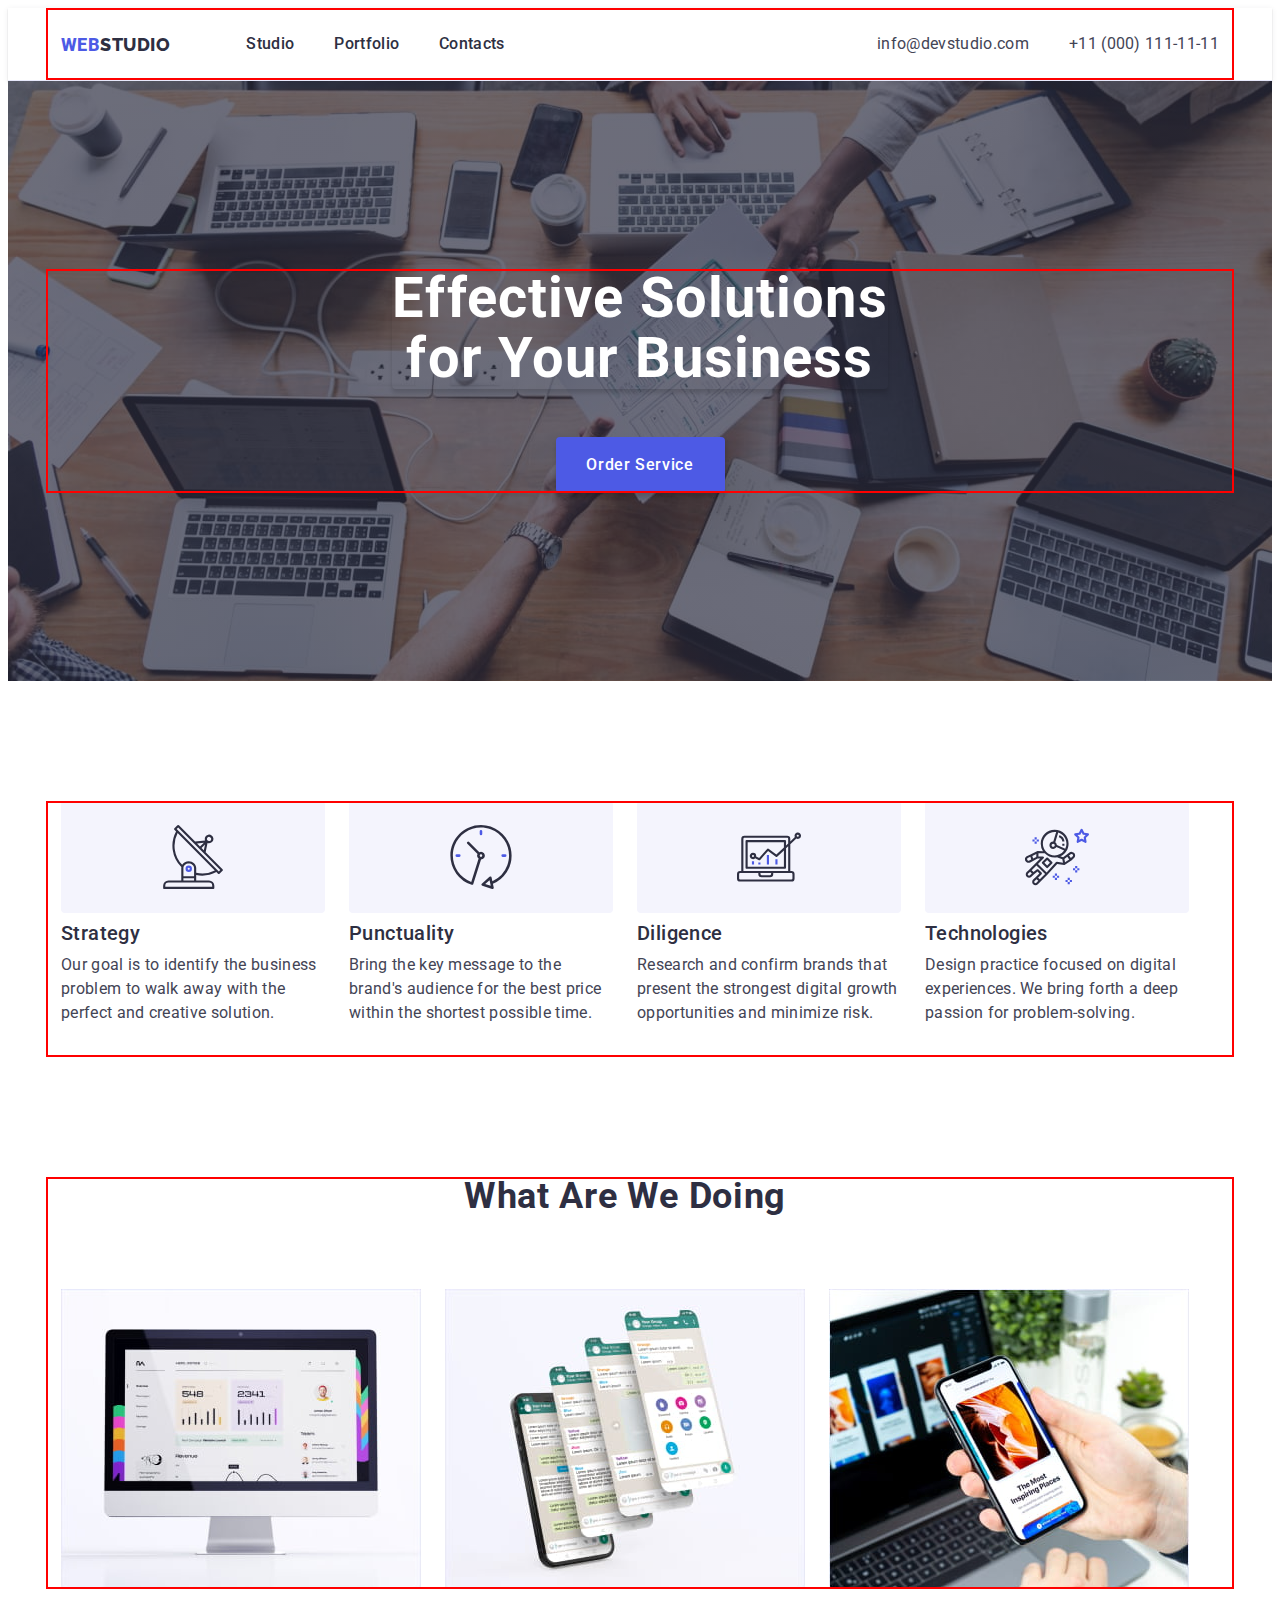
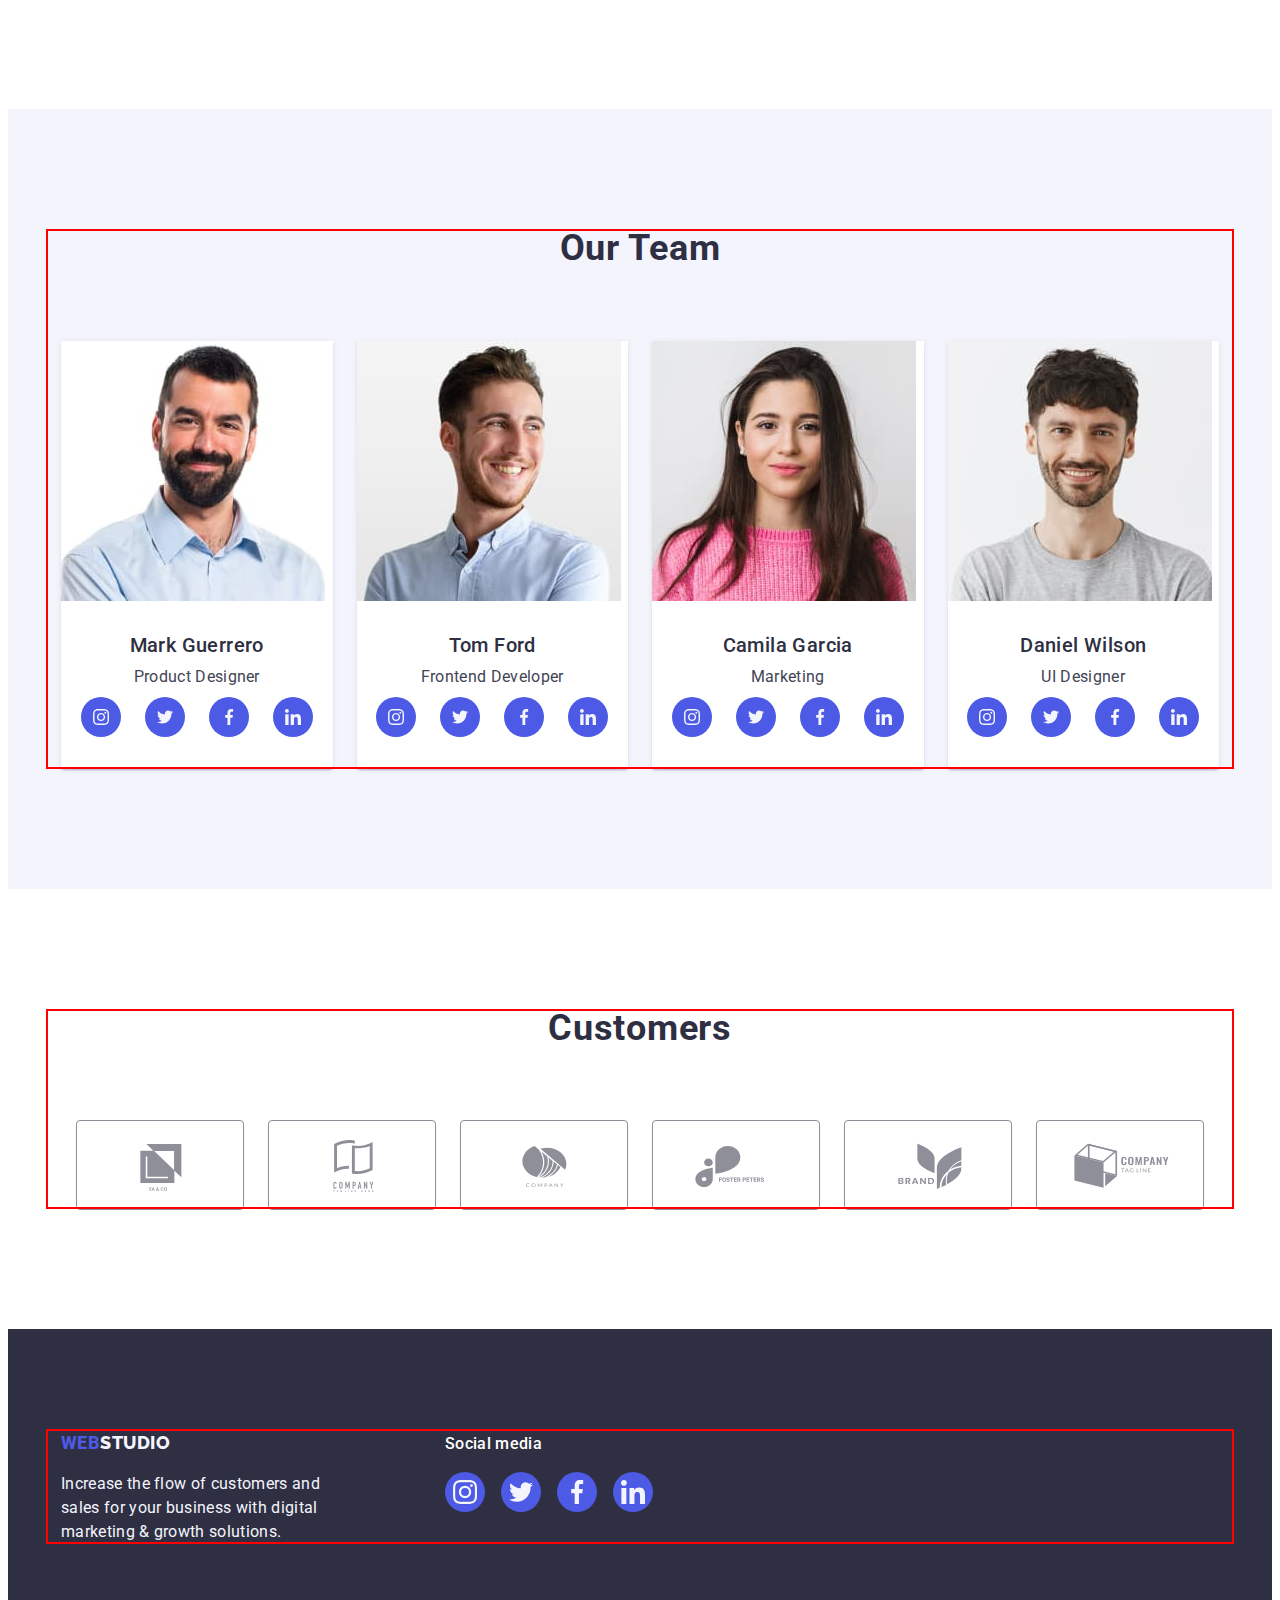
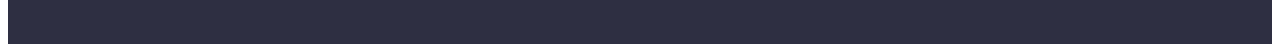
==== index.html @ d06731cc "Initial commit" ====
<!DOCTYPE html>
<html lang="en">

<head>
    <meta charset="UTF-8">
    <meta http-equiv="X-UA-Compatible" content="IE=edge">
    <meta name="viewport" content="width=device-width, initial-scale=1.0">
    <title>Document</title>
    <link rel="stylesheet" href="./portfolio.html">
    <link rel="preconnect" href="https://fonts.googleapis.com">
    <link rel="preconnect" href="https://fonts.gstatic.com" crossorigin>
    <link href="https://fonts.googleapis.com/css2?family=Raleway:wght@800&family=Roboto:wght@400;500;700&display=swap"
        rel="stylesheet">
    <!-- normalize -->
    <link rel="stylesheet" href="https://cdnjs.cloudflare.com/ajax/libs/modern-normalize/1.1.0/modern-normalize.min.css"
        integrity="sha512-wpPYUAdjBVSE4KJnH1VR1HeZfpl1ub8YT/NKx4PuQ5NmX2tKuGu6U/JRp5y+Y8XG2tV+wKQpNHVUX03MfMFn9Q=="
        crossorigin="anonymous" referrerpolicy="no-referrer" />
    <link rel="stylesheet" href="./css/styles.css">
</head>

<body>
    <!-- header section -->
    <header class="header">
        <div class="header-container container">
            <nav class="header-nav">
                <a class="header-link link" href="./index.html">Web<span class="header-logo">Studio</span></a>
                <ul class="header-nav-list list">
                    <li><a class="contacts link" href="./index.html">Studio</a></li>
                    <li><a class="contacts link" href="./portfolio.html">Portfolio</a></li>
                    <li><a class="contacts link" href="">Contacts</a></li>
                </ul>
            </nav>
            <address class="header-adress">
                <ul class="header-adress-list list">
                    <li class="header-adress-item">
                        <a class="mail mailto link" href="mailto:info@devstudio.com">info@devstudio.com</a>
                    </li>
                    <li class="header-adress-item">
                        <a class="mail mail-tell link" href="tel:+110001111111">+11 (000)
                            111-11-11</a>
                    </li>
                </ul>
            </address>
        </div>

    </header>

    <main>
        <!-- hero section -->
        <section class="hero section">
            <div class="hero-container container">
                <h1 class="title title-light">Effective Solutions for Your Business</h1>
                <button type="button" class="btn btn-light light">Order Service</button>
            </div>
        </section>
        <!-- about section -->
        <section class="about section">
            <div class="container">
                <h2 hidden class="title">
                    Where we work
                </h2>
                <ul class="about-list list">
                    <li class="about-item">
                        <div class="icons">
                            <svg class="social-icons" width="64" height="64">
                                <use href="./images/icons.svg#icon-antenna"></use>
                            </svg>
                        </div>
                        <h3 class="title title-jobs">Strategy</h3>
                        <p class="subtitle subtitle-work">Our goal is to identify the business
                            problem to walk away with the perfect and creative solution. </p>
                    </li>
                    <li class="about-item">
                        <div class="icons">
                            <svg class="social-icons" width="64" height="64">
                                <use href="./images/icons.svg#icon-clock"></use>
                            </svg>
                        </div>
                        <h3 class="title title-jobs">Punctuality</h3>
                        <p class="subtitle subtitle-work">Bring the key message to the brand's audience for the best
                            price within
                            the shortest possible
                            time.
                        </p>
                    </li>
                    <li class="about-item">
                        <div class="icons">
                            <svg class="social-icons" width="64" height="64">
                                <use href="./images/icons.svg#icon-diagram"></use>
                            </svg>
                        </div>
                        <h3 class="title title-jobs">Diligence</h3>
                        <p class="subtitle subtitle-work">Research and confirm brands that present the strongest digital
                            growth
                            opportunities and minimize
                            risk.</p>
                    </li>
                    <li class="about-item">
                        <div class="icons">
                            <svg class="social-icons" width="64" height="64">
                                <use href="./images/icons.svg#icon-astronaut"></use>
                            </svg>
                        </div>
                        <h3 class="title title-jobs">Technologies</h3>
                        <p class="subtitle subtitle-work">Design practice focused on digital experiences. We bring forth
                            a deep
                            passion for
                            problem-solving.
                        </p>
                    </li>
                </ul>
            </div>
        </section>
        <section class="aboutdo section">
            <div class="aboutdo-container container">
                <h2 class="title-section">What are we doing</h2>
                <ul class="aboutdo-list list">
                    <li class="aboutdo-item">
                        <img class="aboutdo-img" src="./images/img-1.jpg" alt="monitor" width="360">
                    </li>
                    <li class="aboutdo-item">
                        <img class="aboutdo-img" src="./images/img-2.jpg" alt="smartphone" width="360">
                    </li>
                    <li class="aboutdo-item">
                        <img class="aboutdo-img" src="./images/img-3.jpg" alt="smartphone or monitor" width="360">
                    </li>
                </ul>
            </div>
        </section>

        <section class="aboutteam section">
            <div class="container team">
                <h2 class="title-section title-team">Our Team</h2>
                <ul class="aboutteam-list  list">
                    <li class="aboutteam-item team-name">
                        <img class="aboutteam-img" src="./images/img-4.jpg" alt="Mark Guerrero" width="264"
                            height="260">
                        <div class="name">
                            <h3 class="title title-teams">
                                Mark Guerrero
                            </h3>
                            <p class="subtitle subtitle-team">Product Designer</p>
                            <ul class="socials list">
                                <li class="socials-item">
                                    <a class="socials-link link" href="" target="_blank" rel="noopener noreferrer"
                                        aria-label="icon-instagram">
                                        <svg class="social-icons" width="16" height="16">
                                            <use href="./images/icons.svg#icon-instagram"></use>
                                        </svg>
                                    </a>
                                </li>
                                <li class="socials-item">
                                    <a class="socials-link link" href="" target="_blank" rel="noopener noreferrer"
                                        aria-label="icon-twitter">
                                        <svg class="social-icons" width="16" height="16">
                                            <use href="./images/icons.svg#icon-twitter"></use>
                                        </svg>
                                    </a>
                                </li>
                                <li class="socials-item">
                                    <a class="socials-link link" href="" target="_blank" rel="noopener noreferrer"
                                        aria-label="icon-facebook">
                                        <svg class="social-icons" width="16" height="16">
                                            <use href="./images/icons.svg#icon-facebook"></use>
                                        </svg>
                                    </a>
                                </li>
                                <li class="socials-item">
                                    <a class="socials-link link" href="" target="_blank" rel="noopener noreferrer"
                                        aria-label="icon-linkedin">
                                        <svg class="social-icons" width="16" height="16">
                                            <use href="./images/icons.svg#icon-linkedin"></use>
                                        </svg>
                                    </a>
                                </li>
                            </ul>
                        </div>
                    </li>
                    <li class="aboutteam-item team-name">
                        <img class="aboutteam-img" src="./images/img-5.jpg" alt="Tom Ford" width="264" height="260">
                        <div class="name">
                            <h3 class="title title-teams">
                                Tom Ford
                            </h3>
                            <p class="subtitle subtitle-team">Frontend Developer</p>
                            <ul class="socials list">
                                <li class="socials-item">
                                    <a class="socials-link link" href="" target="_blank" rel="noopener noreferrer"
                                        aria-label="icon-instagram">
                                        <svg class="social-icons" width="16px" height="16px">
                                            <use href="./images/icons.svg#icon-instagram"></use>
                                        </svg>
                                    </a>
                                </li>
                                <li class="socials-item">
                                    <a class="socials-link link" href="" target="_blank" rel="noopener noreferrer"
                                        aria-label="icon-twitter">
                                        <svg class="social-icons" width="16px" height="16px">
                                            <use href="./images/icons.svg#icon-twitter"></use>
                                        </svg>
                                    </a>
                                </li>
                                <li class="socials-item">
                                    <a class="socials-link link" href="" target="_blank" rel="noopener noreferrer"
                                        aria-label="icon-facebook">
                                        <svg class="social-icons" width="16px" height="16px">
                                            <use href="./images/icons.svg#icon-facebook"></use>
                                        </svg>
                                    </a>
                                </li>
                                <li class="socials-item">
                                    <a class="socials-link link" href="" target="_blank" rel="noopener noreferrer"
                                        aria-label="icon-linkedin">
                                        <svg class="social-icons" width="16px" height="16px">
                                            <use href="./images/icons.svg#icon-linkedin"></use>
                                        </svg>
                                    </a>
                                </li>
                            </ul>
                        </div>
                    </li>
                    <li class="aboutteam-item team-name">
                        <img class="aboutteam-img" src="./images/img-6.jpg" alt="Camila Garcia" width="264"
                            height="260">
                        <div class="name">
                            <h3 class="title title-teams">
                                Camila Garcia
                            </h3>
                            <p class="subtitle subtitle-team">Marketing</p>
                            <ul class="socials list">
                                <li class="socials-item">
                                    <a class="socials-link link" href="" target="_blank" rel="noopener noreferrer"
                                        aria-label="icon-instagram">
                                        <svg class="social-icons" width="16px" height="16px">
                                            <use href="./images/icons.svg#icon-instagram"></use>
                                        </svg>
                                    </a>
                                </li>
                                <li class="socials-item">
                                    <a class="socials-link link" href="" target="_blank" rel="noopener noreferrer"
                                        aria-label="icon-twitter">
                                        <svg class="social-icons" width="16px" height="16px">
                                            <use href="./images/icons.svg#icon-twitter"></use>
                                        </svg>
                                    </a>
                                </li>
                                <li class="socials-item">
                                    <a class="socials-link link" href="" target="_blank" rel="noopener noreferrer"
                                        aria-label="icon-facebook">
                                        <svg class="social-icons" width="16px" height="16px">
                                            <use href="./images/icons.svg#icon-facebook"></use>
                                        </svg>
                                    </a>
                                </li>
                                <li class="socials-item">
                                    <a class="socials-link link" href="" target="_blank" rel="noopener noreferrer"
                                        aria-label="icon-linkedin">
                                        <svg class="social-icons" width="16px" height="16px">
                                            <use href="./images/icons.svg#icon-linkedin"></use>
                                        </svg>
                                    </a>
                                </li>
                            </ul>
                        </div>
                    </li>
                    <li class="aboutteam-item team-name">
                        <img class="aboutteam-img" src="./images/img-7.jpg" alt="Daniel Wilson" width="264"
                            height="260">
                        <div class="name">
                            <h3 class="title title-teams">
                                Daniel Wilson
                            </h3>
                            <p class="subtitle subtitle-team">UI Designer</p>
                            <ul class="socials list">
                                <li class="socials-item">
                                    <a class="socials-link link" href="" target="_blank" rel="noopener noreferrer"
                                        aria-label="icon-instagram">
                                        <svg class="social-icons" width="16px" height="16px">
                                            <use href="./images/icons.svg#icon-instagram"></use>
                                        </svg>
                                    </a>
                                </li>
                                <li class="socials-item">
                                    <a class="socials-link link" href="" target="_blank" rel="noopener noreferrer"
                                        aria-label="icon-twitter">
                                        <svg class="social-icons" width="16px" height="16px">
                                            <use href="./images/icons.svg#icon-twitter"></use>
                                        </svg>
                                    </a>
                                </li>
                                <li class="socials-item">
                                    <a class="socials-link link" href="" target="_blank" rel="noopener noreferrer"
                                        aria-label="icon-facebook">
                                        <svg class="social-icons" width="16px" height="16px">
                                            <use href="./images/icons.svg#icon-facebook"></use>
                                        </svg>
                                    </a>
                                </li>
                                <li class="socials-item">
                                    <a class="socials-link link" href="" target="_blank" rel="noopener noreferrer"
                                        aria-label="icon-linkedin">
                                        <svg class="social-icons" width="16px" height="16px">
                                            <use href="./images/icons.svg#icon-linkedin"></use>
                                        </svg>
                                    </a>
                                </li>
                            </ul>
                        </div>
                    </li>
                </ul>
            </div>
        </section>
        <section class="customers-section">
            <div class="container">
                <h2 class="title-customes title-section title-team">Customers</h2>
                <ul class="list customers">
                    <li class="customers-icon">
                        <a class="link customers-link" href="" target="_blank" rel="noopener noreferrer"
                            aria-label="icon-Logo1"><svg class="customers-icons" width="104" height="56">
                                <use href="./images/icons.svg#icon-Logo1"></use>
                            </svg>
                        </a>
                    </li>
                    <li class="customers-icon">
                        <a class="link customers-link" href="" target="_blank" rel="noopener noreferrer"
                            aria-label="icon-Logo2"><svg class="customers-icons" width="104" height="56">
                                <use href="./images/icons.svg#icon-Logo2"></use>
                            </svg>
                        </a>
                    </li>
                    <li class="customers-icon">
                        <a class="link customers-link" href="" target="_blank" rel="noopener noreferrer"
                            aria-label="icon-Logo3"><svg class="customers-icons" width="104" height="56">
                                <use href="./images/icons.svg#icon-Logo3"></use>
                            </svg>
                        </a>
                    </li>
                    <li class="customers-icon">
                        <a class="link customers-link" href="" target="_blank" rel="noopener noreferrer"
                            aria-label="icon-Logo4"><svg class="customers-icons" width="104" height="56">
                                <use href="./images/icons.svg#icon-Logo4"></use>
                            </svg>
                        </a>
                    </li>
                    <li class="customers-icon">
                        <a class="link customers-link" href="" target="_blank" rel="noopener noreferrer"
                            aria-label="icon-Logo5"><svg class="customers-icons" width="104" height="56">
                                <use href="./images/icons.svg#icon-Logo5"></use>
                            </svg>
                        </a>
                    </li>
                    <li class="customers-icon">
                        <a class="link customers-link" href="" target="_blank" rel="noopener noreferrer"
                            aria-label="icon-Logo6"><svg class="customers-icons" width="104" height="56">
                                <use href="./images/icons.svg#icon-Logo6"></use>
                            </svg>
                        </a>
                    </li>
                </ul>
            </div>
        </section>
    </main>
    <footer class="footer section">
        <div class="footer-section container">

            <div class="logo-paragraf">
                <a class="header-link footer-link link" href="./index.html">Web<span
                        class="footer-logo">Studio</span></a>
                <p class="footer-title">
                    Increase the flow of customers and sales for your business with digital marketing & growth
                    solutions.
                </p>
            </div>
            <div class="footer-social">
                <p class="footer-name">Social media</p>
                <ul class="socials footer-list list">
                    <li class="socials-item-footer">
                        <a class="socials-link socials-link-footer link" href="" target="_blank"
                            rel="noopener noreferrer" aria-label="icon-instagram">
                            <svg class="social-icons" width="24" height="24">
                                <use href="./images/icons.svg#icon-instagram"></use>
                            </svg>
                        </a>
                    </li>
                    <li class="socials-item-footer">
                        <a class="socials-link socials-link-footer link" href="" target="_blank"
                            rel="noopener noreferrer" aria-label="icon-twitter">
                            <svg class="social-icons" width="24" height="24">
                                <use href="./images/icons.svg#icon-twitter"></use>
                            </svg>
                        </a>
                    </li>
                    <li class="socials-item-footer">
                        <a class="socials-link socials-link-footer link" href="" target="_blank"
                            rel="noopener noreferrer" aria-label="icon-facebook">
                            <svg class="social-icons" width="24" height="24">
                                <use href="./images/icons.svg#icon-facebook"></use>
                            </svg>
                        </a>
                    </li>
                    <li class="socials-item-footer">
                        <a class="socials-link socials-link-footer link" href="" target="_blank"
                            rel="noopener noreferrer" aria-label="icon-linkedin">
                            <svg class="social-icons" width="24" height="24">
                                <use href="./images/icons.svg#icon-linkedin"></use>
                            </svg>
                        </a>
                    </li>
                </ul>

            </div>

        </div>

    </footer>
    <div class="backdrop">
        <div class="modal">
            <button class="modal-close-btn">
                <svg class="modal-close-icon" width="8" height="8">
                    <use href="./images/icons.svg#close-icon"></use>
                </svg>
            </button>
        </div>
    </div>
</body>

</html>
---- css/styles.css ----
/* first page */

:root {
    /* fonts */
    --primary-font: "Roboto", sans-serif;
    --secondary-font: "Raleway", sans-serif;

    /* color */
    --main-txt-color: #434455;
    --secondary-txt-cl: #2E2F42;
    --light-txt-cl: #F4F4FD;
    --focus-txt-btn: #404BBF;
    --body-cl: #FFFFFF;
    --btn-cl: #4d5ae5;
    --customers-cl: #8e8f99;
    --bgr-footer-cl: #31d0aa;
    /* others */
    --indent: 24px;
    --items: 3;
}

.section {
    padding-top: 120px;
}

body {
    font-family: var(--primary-font);
    font-size: 16px;
    line-height: 1.5;
    letter-spacing: 0.02em;
    color: var(--main-txt-color);
    background-color: var(--body-cl);
}

.hidden {
    position: absolute;
    width: 1px;
    height: 1px;
    margin: -1px;
    border: 0;
    padding: 0;

    white-space: nowrap;
    clip-path: inset(100%);
    clip: rect(0 0 0 0);
    overflow: hidden;
}

.header {
    border-bottom: 1px solid #e7e9fc;
    box-shadow: 0px 2px 1px rgba(46, 47, 66, 0.08), 0px 1px 1px rgba(46, 47, 66, 0.16), 0px 1px 6px rgba(46, 47, 66, 0.08);
}


.hero-container {

    width: 1158px;
}

.header-nav-list {
    display: flex;
    flex-direction: row;
    align-items: flex-start;
    padding: 0px;
    gap: 40px;
}

.header-adress-list {
    display: flex;
    gap: 40px;
}

.contacts {
    display: block;
    gap: 40px;
    color: var(--secondary-txt-cl);
    font-weight: 500;
    padding: 24px 0;
}

.header-nav {
    margin-right: auto;
    display: flex;
    align-items: center;
}

.header-link {
    font-family: "Raleway", sans-serif;
    font-weight: 800;
    font-size: 18px;
    line-height: 1.17;
    letter-spacing: 0.03em;
    text-transform: uppercase;
    color: #4D5AE5;
    font-family: var(--primary-font);
    line-height: 1.5;
    letter-spacing: 0.02em;
    display: block;
    margin-right: 76px;


}

.header-link:hover,
.header-link:focus {
    color: #404bbf;
}

.header-logo {
    font-family: var(--secondary-font);
    font-weight: 800;
    font-size: 18px;
    line-height: 1.17;
    letter-spacing: 0.03em;
    text-transform: uppercase;
    color: var(--secondary-txt-cl);
}


.btn {
    min-width: 69px;
    min-height: 48px;
    font-family: inherit;
    cursor: pointer;
    font-weight: 500;
    font-size: 16px;
    line-height: 1.5;
    letter-spacing: 0.04em;
    color: var(--btn-cl);
    background-color: var(--light-txt-cl);

}

/* ???????? */
.btn-light {
    box-shadow: 0px 4px 4px rgba(0, 0, 0, 0.15);
    border-radius: 4px;
    display: block;
    border: none;
    margin: 0 auto;
    min-width: 169px;
    height: 56px;
}

.btn:hover {
    color: #FFFFFF;
    background-color: var(--focus-txt-btn);
}

.btn:focus {
    color: #FFFFFF;
    background-color: var(--focus-txt-btn);
}

.btn-portfolio {
    padding: 12px 24px;
    border: 1px solid #e7e9fc;
    border-radius: 4px;

}

.btn-portfolio:hover {
    border: 1px solid transparent;
}

.btn-portfolio:focus {
    border: 1px solid transparent;
}


.title {
    font-family: var(--primary-font);
    font-size: 36px;
    line-height: 1.11;
    color: var(--secondary-txt-cl);
    font-size: 20px;
    font-weight: 500;
    line-height: 1.2;
    letter-spacing: 0.02em;

}

.title-light {
    font-size: 56px;
    line-height: 1.07;
    color: #ffffff;
    max-width: 496px;
    text-align: center;
    margin: 0 auto;
    margin-bottom: 48px;
    font-weight: 700;
    letter-spacing: 0.02em;
}

.title-section {
    font-size: 36px;
    line-height: 1.11;
    text-align: center;
    text-transform: capitalize;
    color: var(--secondary-txt-cl);
    letter-spacing: 0.02em;
}

.hero {
    background: var(--secondary-txt-cl);
    padding: 188px 0;
    background-image: linear-gradient (rgba(46, 47, 66, 0.7), rgba(46, 47, 66, 0.7)), url(../images/img-backround/people-office.jpg);
}

.footer {
    background: var(--secondary-txt-cl);
}

.header-studio:hover,
.number:hover,
.number:focus,
.mail:hover,
.mail:focus,
.header-studio:focus,
.header-portfolio:hover,
.header-portfolio:focus,
.header-contacts:hover,
.header-contacts:focus {
    color: var(--focus-txt-btn);
}


.mail,
.number {
    font-family: var(--primary-font);
    font-style: normal;
    font-weight: 400;
    font-size: 16px;
    line-height: 1.5;
    letter-spacing: 0.02em;
    color: var(--main-txt-color);
}

.subtitle {
    font-family: var(--primary-font);
    font-size: 16px;
    line-height: 1.5;
    letter-spacing: 0.02em;
    color: var(--main-txt-color);
}

.mail,
.number,
.decoration,
.header-studio,
.header-portfolio,
.header-contacts,
.header-link {
    text-decoration: none;
}

.footer-logo {
    font-family: var(--secondary-font);
    font-weight: 800;
    font-size: 18px;
    line-height: 1.17;
    letter-spacing: 0.03em;
    text-transform: uppercase;
    color: var(--light-txt-cl);
    width: 71px;
}



/* reset start */
.list {
    list-style: none;
    margin: 0;
    padding: 0;
}


.link {
    text-decoration: none;

}

h1,
h2,
h3,
h4,
h5,
h6,
p {
    margin: 0;
}

img {
    display: block;
}

button {
    cursor: pointer;
}

.container {
    width: 1158px;
    padding: 0 15px;
    margin: 0 auto;
    outline: 2px solid red;
    outline-offset: -2px;
}

.header-adress {
    font-style: normal;
}

.mail:focus {
    color: #404bbf;
}

.light {
    background-color: #4D5AE5;
    color: #ffffff;
}

.light:hover {
    background-color: #404BBF;
}

.aboutteam {
    background-color: #F4F4FD;

}

.aboutteam-item {
    background-color: #FFFFFF;
    border-radius: 0px 0px 4px 4px;
    width: calc((100% - 72px) / 4);
}

.contacts:hover {
    color: #404bbf;
}

.contacts:focus {
    color: #404bbf;
}

.about-list {
    display: flex;
    flex-direction: row;
    align-items: flex-start;
    padding: 0px;
    gap: 24px;
    width: 1128px;


}

.title-jobs {
    margin-bottom: 8px;
}

.title-section {

    width: 1128px;
    height: 40px;
    margin-bottom: 72px;
}

.about,
.aboutteam,
.aboutdo {
    padding: 120px 0;
}

.aboutdo {
    padding-top: 0;
}


.aboutdo-list {
    display: flex;
    gap: 24px;
}

.aboutdo-item {


    width: 360px;
    height: 300px;


}

.about-container {
    display: flex;


}

.subtitle-work {
    width: 264px;
    height: 104px;
}

.footer {
    padding: 100px 0;

}

.footer-link {
    display: inline-block;
    margin-bottom: 16px;
    margin-left: 0;
}

.footer-title {
    max-width: 264px;
    margin-left: 0;
    font-weight: 400;
    font-size: 16px;
    line-height: 1.5;
    letter-spacing: 0.02em;
    color: #F4F4FD;

}

.team {
    width: 1158px;
}

.aboutteam-list {
    display: flex;
    gap: 24px;
}

.title-team {
    width: 1158px;
    height: 40px;
}

.title-teams {
    margin-bottom: 8px;
}

.aboutteam-img {
    width: 264px;
}

.title-teams,
.subtitle-team {
    text-align: center;
}

.projects {
    display: flex;
    flex-direction: row;
    align-items: flex-start;
    padding: 0px;
    gap: 24px;
    justify-content: center;
    margin-bottom: 72px;


}

/* card set */

.card-set {
    display: flex;
    flex-wrap: wrap;
    gap: var(--indent);
    row-gap: 48px;
}

.card-set-item {
    flex-basis: calc((100% - var(--indent) * var(--items) - 1) / var(--items));
    width: calc((100% - 48px) / 3);

}

.card-set-container {
    padding: 32px 16px;
    border: 1px solid #e7e9fc;
    border-top: none;

}

.name {
    padding: 32px 0;


}

.portfolio-projects {
    padding: 96px 0 120px;

}

.title-card {
    margin-bottom: 8px
}

.header-container {
    display: flex;
    align-items: center;
    height: 72px;
}



/* FIRST PAGE */

/* main */

.hero {
    margin-left: auto;
    margin-right: auto;
    max-width: 1440px;
    background-image: linear-gradient(rgba(46, 47, 66, 0.7), rgba(46, 47, 66, 0.7)), url(../images/people-office.jpg);
    background-repeat: no-repeat;
    background-position: center;
    background-size: cover;
}

.title-light {
    box-shadow: 0px 4px 4px rgba(0, 0, 0, 0.15);
    border-radius: 4px;
}

.aboutteam-item {
    box-shadow: 0px 1px 6px rgba(46, 47, 66, 0.08), 0px 1px 1px rgba(46, 47, 66, 0.16), 0px 2px 1px rgba(46, 47, 66, 0.08);
}

.socials {
    display: flex;
    justify-content: center;
    align-items: center;
    gap: 24px;

}


.socials-item-footer {
    width: 40px;
    height: 40px;
}

.socials-link {
    display: flex;
    justify-content: center;
    align-items: center;
    width: 40px;
    height: 40px;
    background-color: #4D5AE5;
    border-radius: 50%;
}

.socials-link:hover,
.socials-link:focus {
    background-color: #404bbf;
}

.aboutdo-item {
    min-width: 264px;
}

.social-icons {
    fill: #F4F4FD;
}

.about-icons-list {
    display: flex;
    justify-content: center;
    align-items: center;
    gap: 24px;

}

.icons {
    display: flex;
    justify-content: center;
    align-items: center;
    height: 112px;
    background: #F4F4FD;
    border-radius: 4px;
    margin-bottom: 8px;
}

.customers-section {
    padding-top: 120px;
    padding-bottom: 120px;
}

.customers {
    display: flex;
    justify-content: center;
    align-items: center;
    gap: 24px;
}

.title-customes {
    line-height: 1.1;
}

.customers-icon {
    display: flex;
    justify-content: center;
    align-items: center;
    width: 168px;
    height: 88px;
    border-radius: 4px;
}

.customers-link {
    display: flex;
    align-items: center;
    justify-content: center;
    color: var(--customers-cl);
    width: 100%;
    height: 100%;
    border: 1px solid #8e8f99;
    border-radius: 4px;

}


.customers-link:hover {
    border-color: var(--focus-txt-btn);
    color: var(--focus-txt-btn);
}

.customers-link:focus {
    border-color: var(--focus-txt-btn);
    color: var(--focus-txt-btn);
}

.customers-icons {
    fill: currentColor;
}


.subtitle-team {
    margin-bottom: 8px;
}

/* footer */

.footer-social {
    width: 208px;
    height: 80px;
}

.footer-section {
    display: flex;
    align-items: baseline;
    gap: 120px;

}

.footer-name {

    font-weight: 500;
    font-size: 16px;
    line-height: 1.5;
    letter-spacing: 0.02em;
    color: var(--body-cl);
    margin-bottom: 16px;

}

.footer-list {
    display: flex;
    gap: 16px;

}

.logo-paragraf {
    gap: 120px;
}

.socials-link-footer {
    display: flex;
    justify-content: center;
    align-items: center;
    background-color: #4D5AE5;
    border-radius: 50%;
}

.socials-link-footer:hover {
    background-color: var(--bgr-footer-cl);
}

.socials-link-footer:focus {
    background-color: var(--bgr-footer-cl);
}

/* SECOND PAGE */


/* main */

.btn-portfolio:hover,
.btn-portfolio:focus {
    box-shadow: 0px 3px 1px rgba(0, 0, 0, 0.1), 0px 2px 1px rgba(0, 0, 0, 0.08), 0px 2px 2px rgba(0, 0, 0, 0.12);
}

.card-set-item:hover {
    box-shadow: 0px 1px 6px rgba(46, 47, 66, 0.08), 0px 1px 1px rgba(46, 47, 66, 0.16), 0px 2px 1px rgba(46, 47, 66, 0.08);
}

.card-thumb {
    position: relative;
}

/* overlay */
.overlay {
    position: absolute;
    top: 0;
    left: 0;
    background-color: #4D5AE5;
    width: 360px;
    height: 300px;

}

.overlay-text {
    position: absolute;
    width: 296px;
    height: 96px;
    left: 32px;
    top: 40px;
    color: var(--light-txt-cl);
}

.decoration {
    display: block;

}

.decoration:hover,
.decoration:focus {
    box-shadow: 0px 1px 6px rgba(46, 47, 66, 0.08), 0px 1px 1px rgba(46, 47, 66, 0.16), 0px 2px 1px rgba(46, 47, 66, 0.08);
}

/* modal */

.backdrop {
    display: none;
    position: fixed;
    top: 0;
    left: 0;

    width: 100%;
    height: 100%;
}

.modal {
    position: absolute;
    left: 516px;
    top: 88px;
    width: 408px;
    height: 576px;
    background-color: #FCFCFC;
    box-shadow: 0px 1px 1px rgba(0, 0, 0, 0.14), 0px 1px 3px rgba(0, 0, 0, 0.12), 0px 2px 1px rgba(0, 0, 0, 0.2);
    border-radius: 4px;
}

.modal-close-btn {
    position: absolute;
    top: 24px;
    right: 24px;
    box-sizing: border-box;
    background: #E7E9FC;
    border: 1px solid rgba(0, 0, 0, 0.1);
    width: 24px;
    height: 24px;
    border-radius: 50%;

}

.modal-close-icon {
    position: absolute;
    left: 33.33%;
    right: 33.33%;
    top: 33.33%;
    bottom: 33.33%;
}
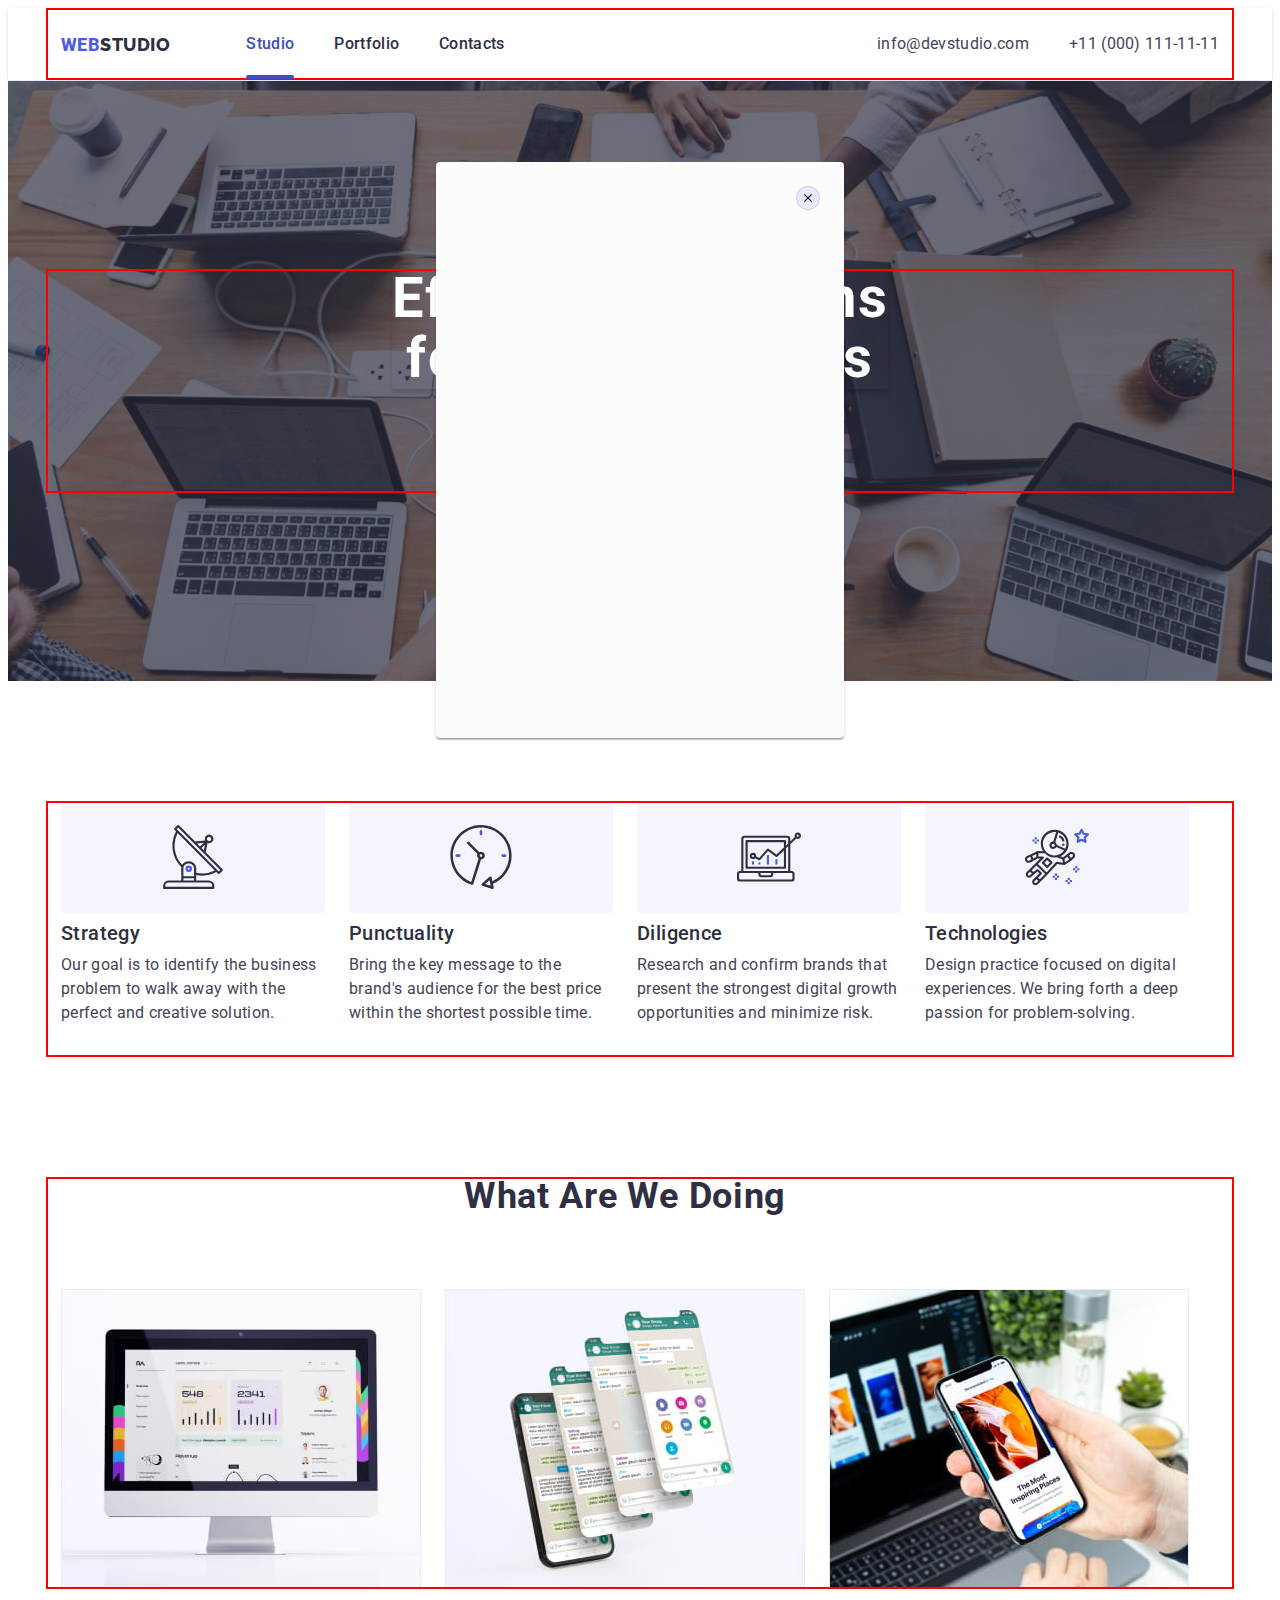
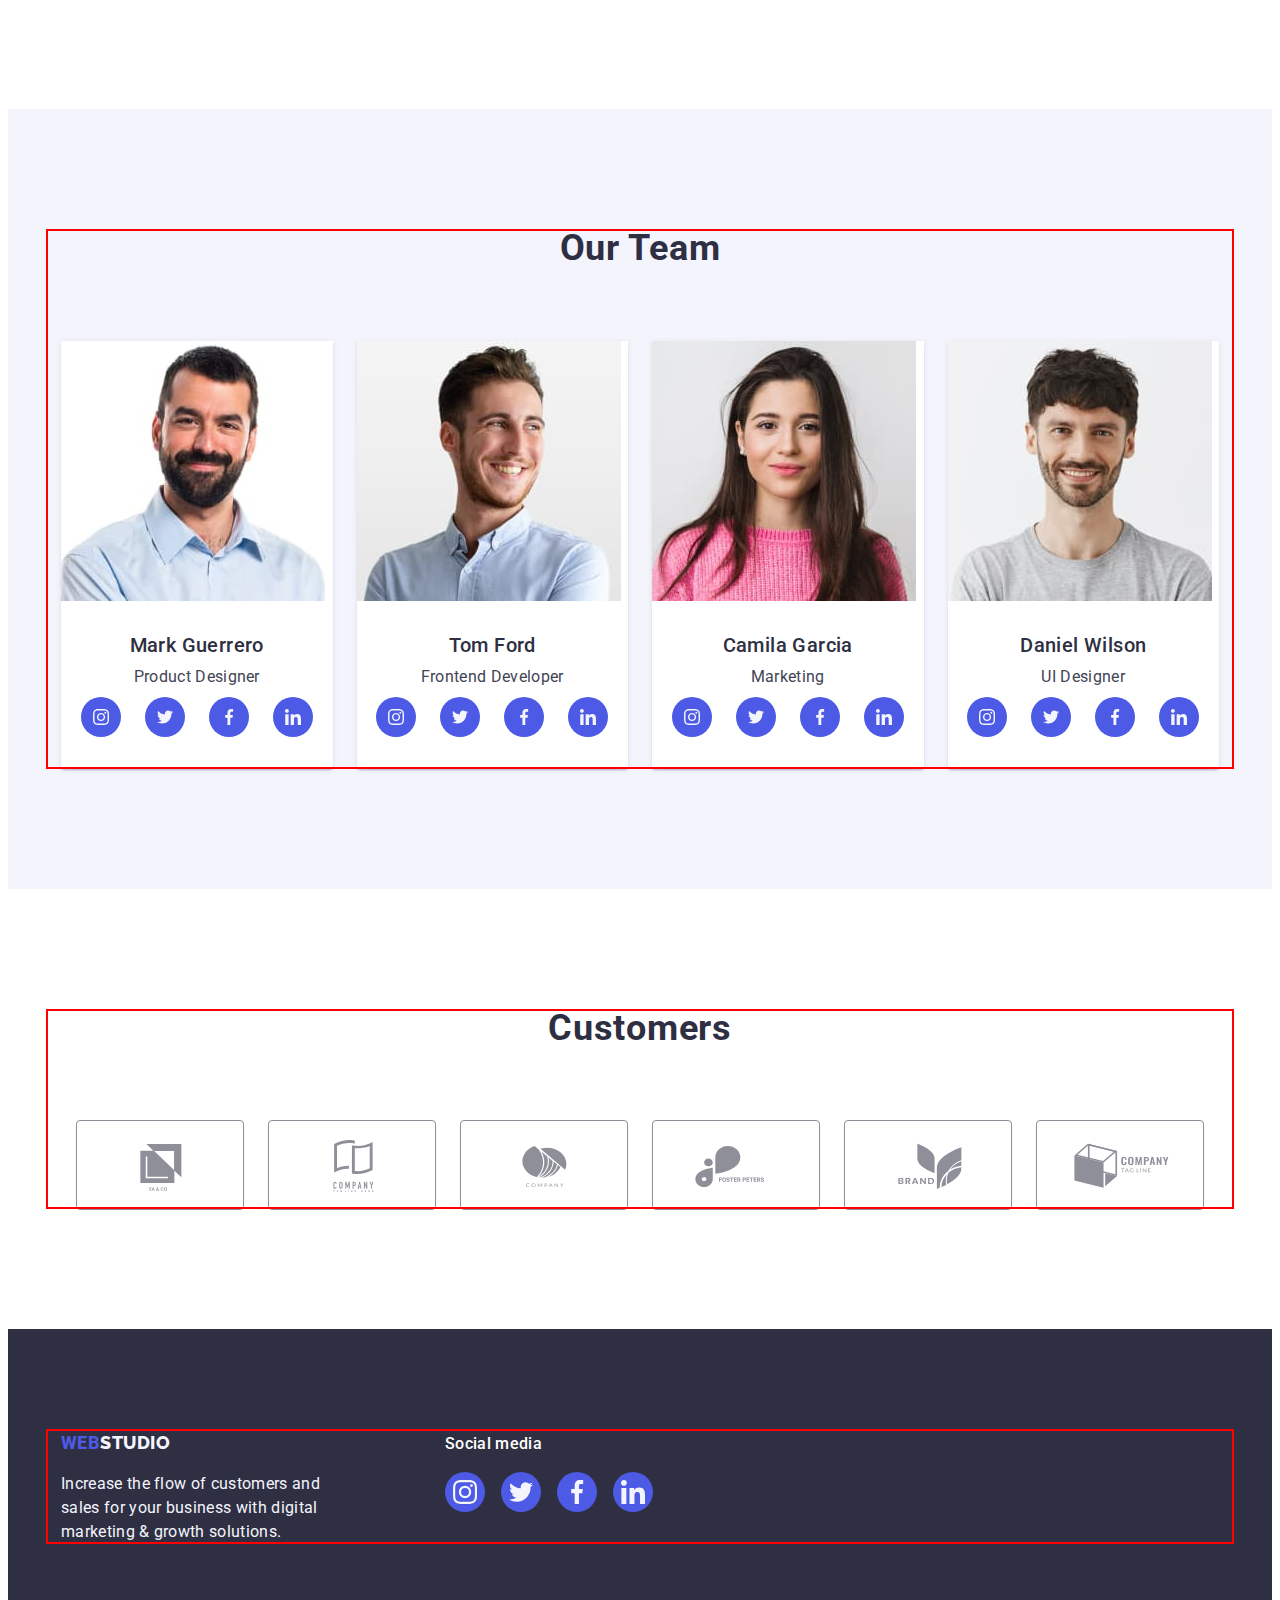
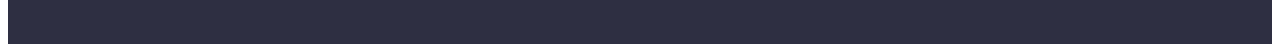
==== commit 57285887: "hw-05 first" ====
--- a/index.html
+++ b/index.html
@@ -25,9 +25,9 @@
             <nav class="header-nav">
                 <a class="header-link link" href="./index.html">Web<span class="header-logo">Studio</span></a>
                 <ul class="header-nav-list list">
-                    <li><a class="contacts link" href="./index.html">Studio</a></li>
-                    <li><a class="contacts link" href="./portfolio.html">Portfolio</a></li>
-                    <li><a class="contacts link" href="">Contacts</a></li>
+                    <li class="header-after"><a class="contacts link active" href="./index.html">Studio</a></li>
+                    <li class="header-after"><a class="contacts link" href="./portfolio.html">Portfolio</a></li>
+                    <li class="header-after"><a class="contacts link" href="">Contacts</a></li>
                 </ul>
             </nav>
             <address class="header-adress">
@@ -50,7 +50,7 @@
         <section class="hero section">
             <div class="hero-container container">
                 <h1 class="title title-light">Effective Solutions for Your Business</h1>
-                <button type="button" class="btn btn-light light">Order Service</button>
+                <button type="button" class="btn btn-light light" data-modal-open>Order Service</button>
             </div>
         </section>
         <!-- about section -->
@@ -413,15 +413,16 @@
         </div>
 
     </footer>
-    <div class="backdrop">
+    <div class="backdrop" data-modal>
         <div class="modal">
-            <button class="modal-close-btn">
+            <button class="modal-close-btn" data-modal-close>
                 <svg class="modal-close-icon" width="8" height="8">
                     <use href="./images/icons.svg#close-icon"></use>
                 </svg>
             </button>
         </div>
     </div>
+    <script src="./js/modal.js"></script>
 </body>
 
 </html>--- a/css/styles.css
+++ b/css/styles.css
@@ -17,6 +17,9 @@
     /* others */
     --indent: 24px;
     --items: 3;
+
+    --header-idx: 10;
+    --modal-idx: 100;
 }
 
 .section {
@@ -49,6 +52,7 @@
 .header {
     border-bottom: 1px solid #e7e9fc;
     box-shadow: 0px 2px 1px rgba(46, 47, 66, 0.08), 0px 1px 1px rgba(46, 47, 66, 0.16), 0px 1px 6px rgba(46, 47, 66, 0.08);
+    z-index: var(--header-idx);
 }
 
 
@@ -63,6 +67,10 @@
     align-items: flex-start;
     padding: 0px;
     gap: 40px;
+}
+
+.header-after {
+    position: relative;
 }
 
 .header-adress-list {
@@ -76,6 +84,25 @@
     color: var(--secondary-txt-cl);
     font-weight: 500;
     padding: 24px 0;
+}
+
+.contacts.active {
+    color: var(--focus-txt-btn);
+}
+
+.contacts::after {
+    content: "";
+    display: block;
+    position: absolute;
+    bottom: 1px;
+    left: 0;
+    width: 100%;
+    height: 4px;
+    border-radius: 2px;
+}
+
+.contacts.active::after {
+    background-color: var(--focus-txt-btn);
 }
 
 .header-nav {
@@ -708,6 +735,7 @@
 
 .card-thumb {
     position: relative;
+    overflow: hidden;
 }
 
 /* overlay */
@@ -718,7 +746,10 @@
     background-color: #4D5AE5;
     width: 360px;
     height: 300px;
-
+    mix-blend-mode: normal;
+    box-shadow: 0px 4px 4px rgba(0, 0, 0, 0.25);
+    transform: translateY(150%);
+    transition: transform 400ms;
 }
 
 .overlay-text {
@@ -730,6 +761,10 @@
     color: var(--light-txt-cl);
 }
 
+.card-set-item:hover .overlay {
+    transform: translateY(0);
+}
+
 .decoration {
     display: block;
 
@@ -743,19 +778,28 @@
 /* modal */
 
 .backdrop {
-    display: none;
     position: fixed;
     top: 0;
     left: 0;
 
     width: 100%;
     height: 100%;
-}
+    z-index: var(--modal-idx);
+}
+
+.backdrop.is-hidden {
+    opacity: 0;
+    visibility: hidden;
+    pointer-events: none;
+
+}
+
 
 .modal {
     position: absolute;
-    left: 516px;
-    top: 88px;
+    left: 50%;
+    top: 50%;
+    transform: translate(-50%, -50%);
     width: 408px;
     height: 576px;
     background-color: #FCFCFC;
@@ -776,10 +820,20 @@
 
 }
 
+.modal-close-btn:hover,
+.modal-close-btn:focus {
+    background-color: var(--focus-txt-btn);
+}
+
 .modal-close-icon {
     position: absolute;
     left: 33.33%;
     right: 33.33%;
     top: 33.33%;
     bottom: 33.33%;
+}
+
+.modal-close-icon:hover,
+.modal-close-icon:focus {
+    fill: var(--body-cl);
 }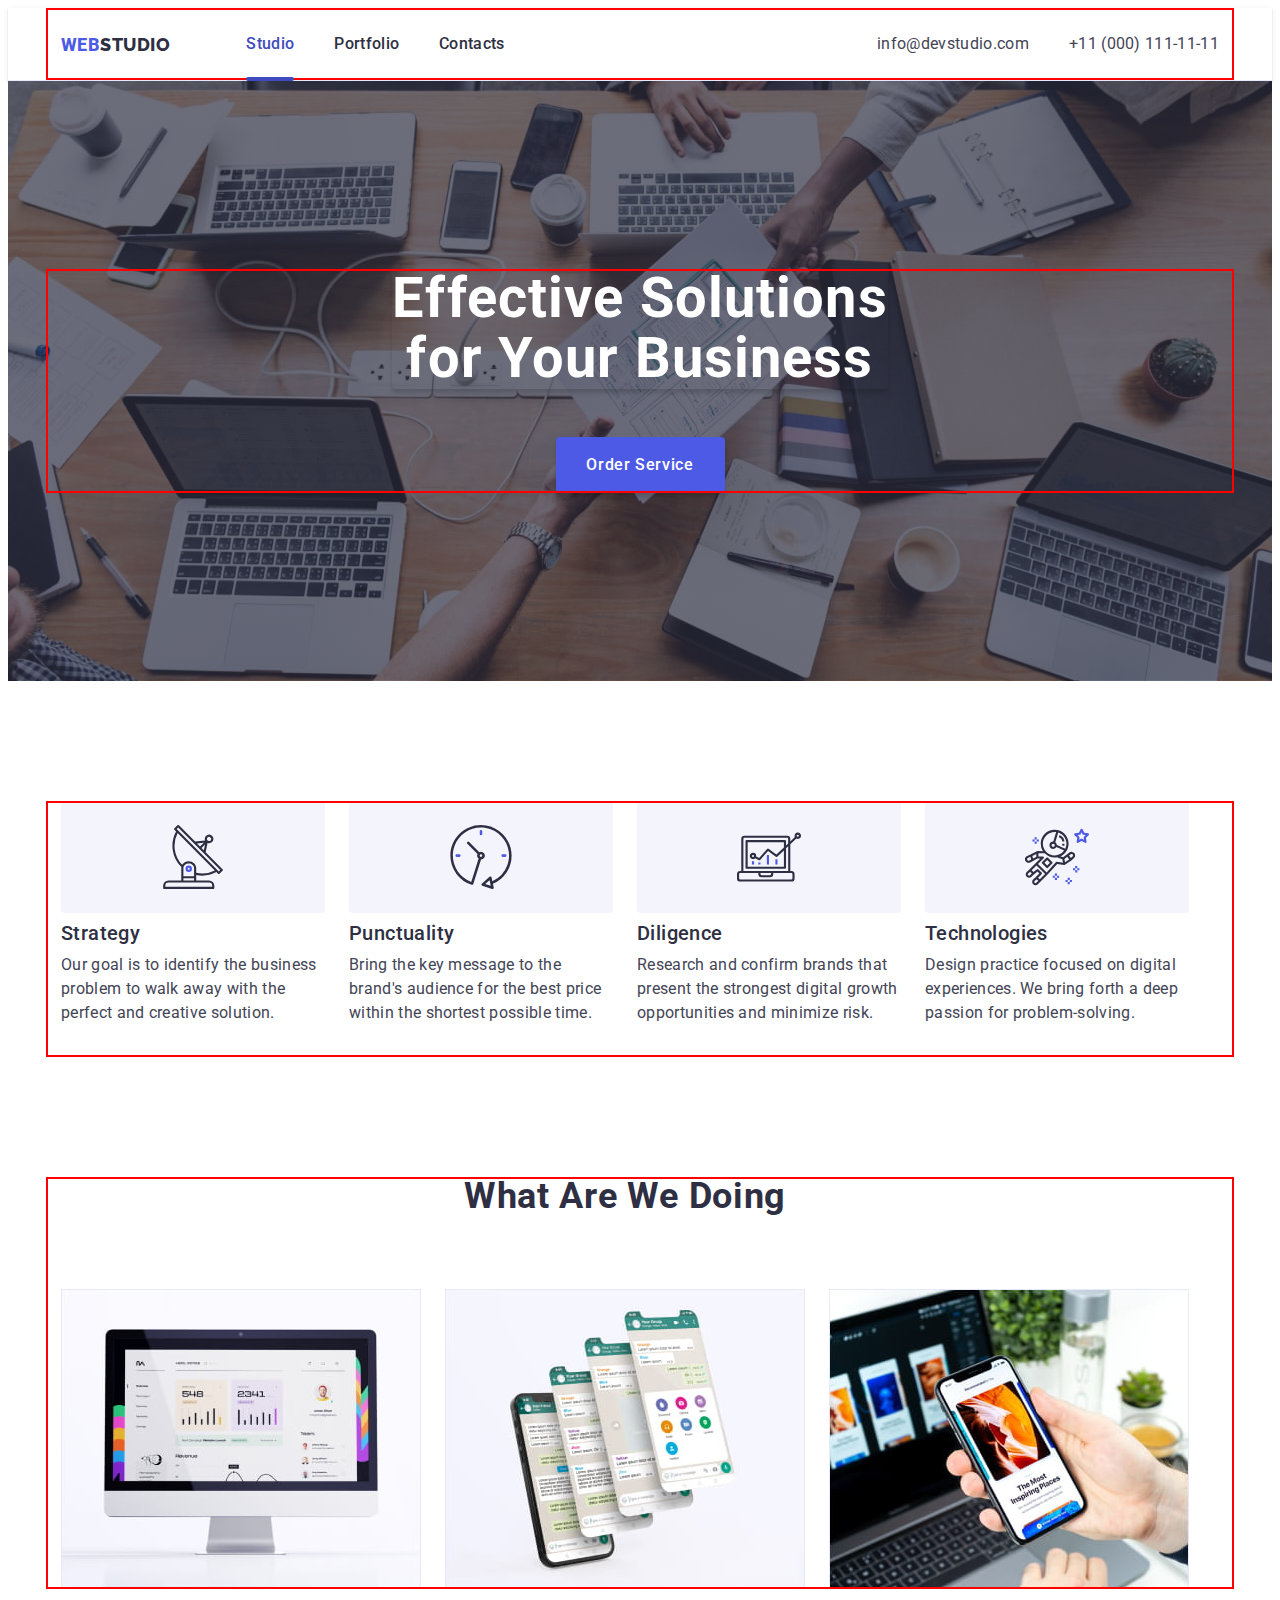
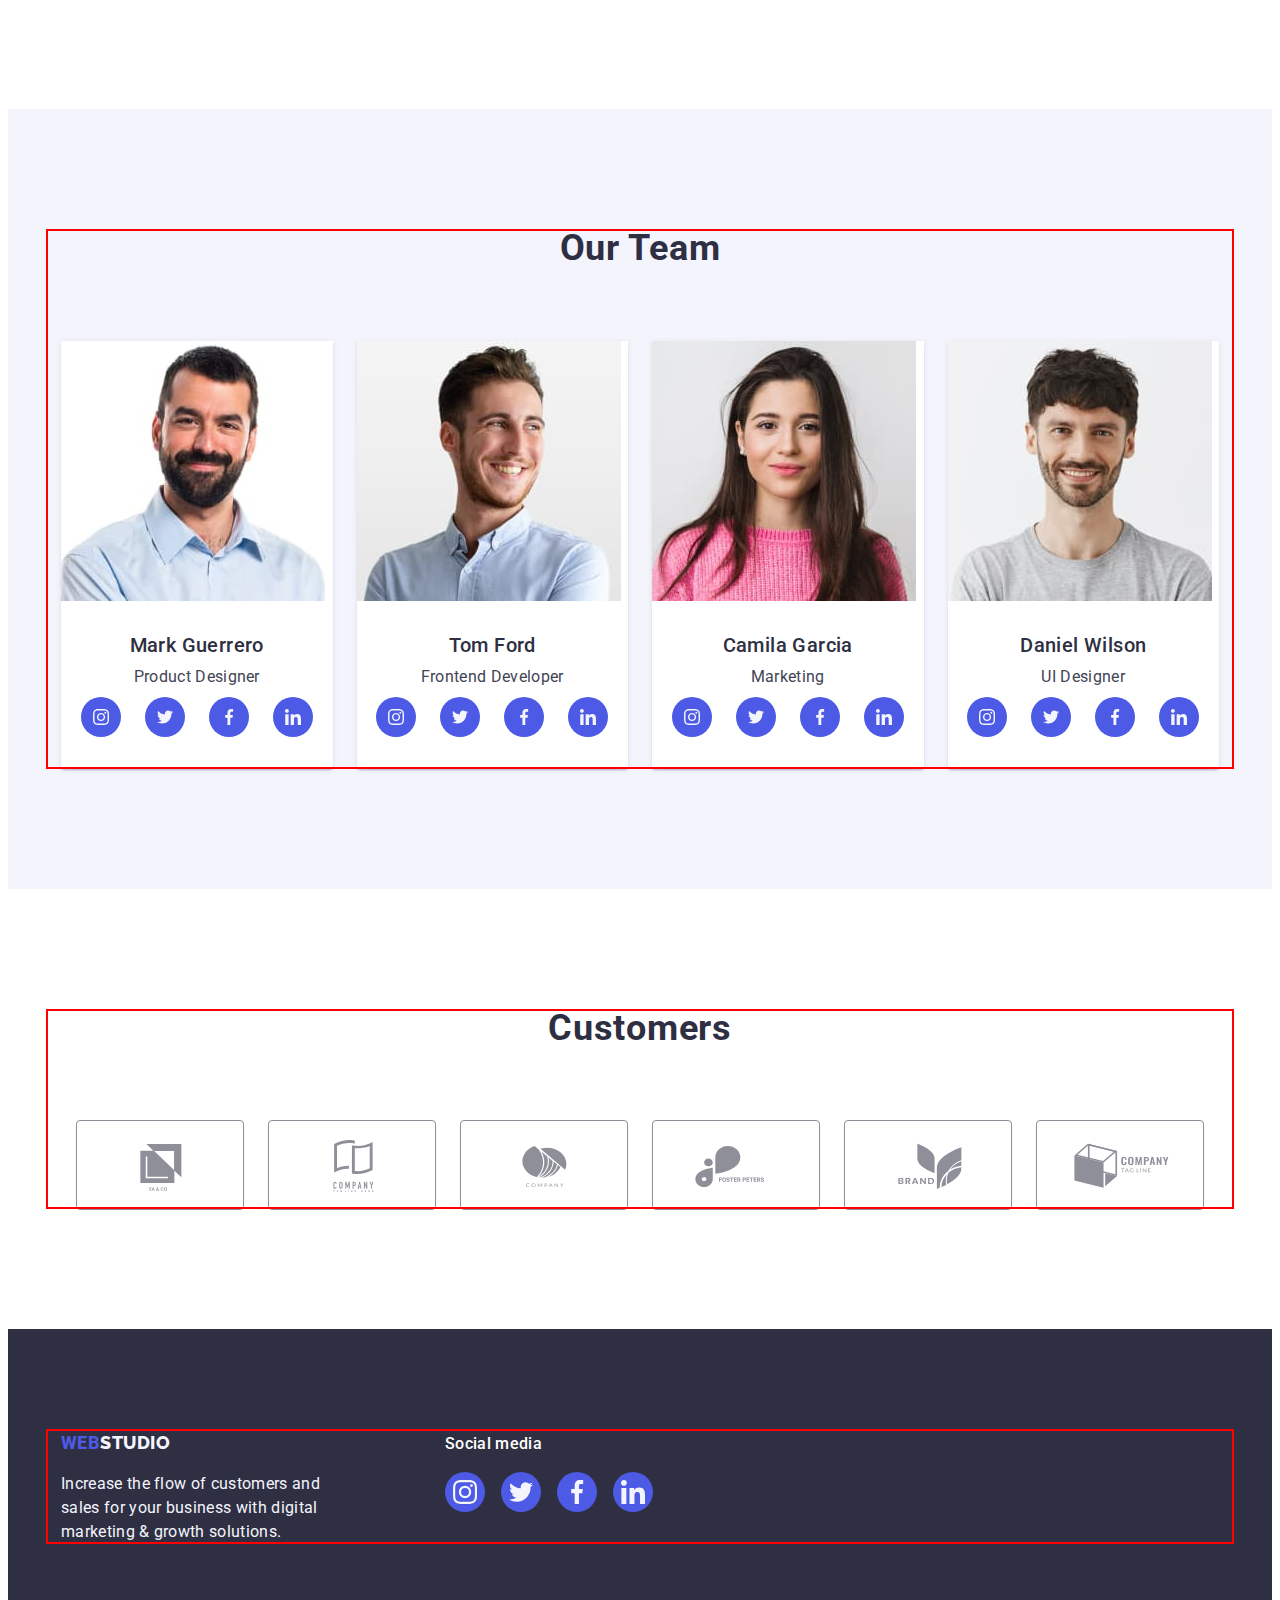
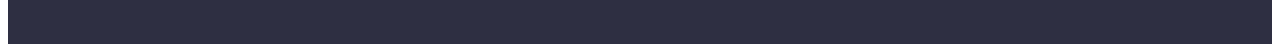
==== commit 755f3e31: "portfolio div" ====
--- a/index.html
+++ b/index.html
@@ -413,7 +413,7 @@
         </div>
 
     </footer>
-    <div class="backdrop" data-modal>
+    <div class="backdrop is-hidden" data-modal>
         <div class="modal">
             <button class="modal-close-btn" data-modal-close>
                 <svg class="modal-close-icon" width="8" height="8">
--- a/css/styles.css
+++ b/css/styles.css
@@ -94,7 +94,7 @@
     content: "";
     display: block;
     position: absolute;
-    bottom: 1px;
+    bottom: -1px;
     left: 0;
     width: 100%;
     height: 4px;
@@ -167,6 +167,8 @@
     margin: 0 auto;
     min-width: 169px;
     height: 56px;
+    transition: background-color 250ms cubic-bezier(0.4, 0, 0.2, 1);
+    ;
 }
 
 .btn:hover {
@@ -183,6 +185,11 @@
     padding: 12px 24px;
     border: 1px solid #e7e9fc;
     border-radius: 4px;
+    transition: color 250ms cubic-bezier(0.4, 0, 0.2, 1),
+        background-color 250ms cubic-bezier(0.4, 0, 0.2, 1),
+        border-color 250ms cubic-bezier(0.4, 0, 0.2, 1),
+        box-shadow 250ms cubic-bezier(0.4, 0, 0.2, 1);
+
 
 }
 
@@ -500,6 +507,8 @@
 .card-set-item {
     flex-basis: calc((100% - var(--indent) * var(--items) - 1) / var(--items));
     width: calc((100% - 48px) / 3);
+    transition: box-shadow 250ms cubic-bezier(0.4, 0, 0.2, 1);
+
 
 }
 
@@ -578,6 +587,8 @@
     height: 40px;
     background-color: #4D5AE5;
     border-radius: 50%;
+    transition: background-color 250ms cubic-bezier(0.4, 0, 0.2, 1);
+    ;
 }
 
 .socials-link:hover,
@@ -645,6 +656,8 @@
     height: 100%;
     border: 1px solid #8e8f99;
     border-radius: 4px;
+    transition: border-color 250ms cubic-bezier(0.4, 0, 0.2, 1),
+        color 250ms cubic-bezier(0.4, 0, 0.2, 1);
 
 }
 
@@ -709,6 +722,7 @@
     align-items: center;
     background-color: #4D5AE5;
     border-radius: 50%;
+    transition: background-color 250ms cubic-bezier(0.4, 0, 0.2, 1);
 }
 
 .socials-link-footer:hover {
@@ -781,6 +795,8 @@
     position: fixed;
     top: 0;
     left: 0;
+    background-color: rgba(46, 47, 66, 0.4);
+    transition: opacity 250ms cubic-bezier(0.4, 0, 0.2, 1), visibility 250ms cubic-bezier(0.4, 0, 0.2, 1);
 
     width: 100%;
     height: 100%;
@@ -808,6 +824,9 @@
 }
 
 .modal-close-btn {
+    display: flex;
+    align-items: center;
+    justify-content: center;
     position: absolute;
     top: 24px;
     right: 24px;
@@ -817,13 +836,17 @@
     width: 24px;
     height: 24px;
     border-radius: 50%;
+    padding: 0;
+    transition: background-color 250ms cubic-bezier(0.4, 0, 0.2, 1), border 250ms cubic-bezier(0.4, 0, 0.2, 1);
 
 }
 
 .modal-close-btn:hover,
 .modal-close-btn:focus {
     background-color: var(--focus-txt-btn);
-}
+    border: none;
+}
+
 
 .modal-close-icon {
     position: absolute;
@@ -831,9 +854,16 @@
     right: 33.33%;
     top: 33.33%;
     bottom: 33.33%;
+    transition: fill 250ms cubic-bezier(0.4, 0, 0.2, 1);
 }
 
 .modal-close-icon:hover,
 .modal-close-icon:focus {
-    fill: var(--body-cl);
-}+    fill: #ffffff;
+
+}
+
+/* !!??!!?? */
+/* .subtitle-portfolio {
+    transform: translateY(0%);
+} */